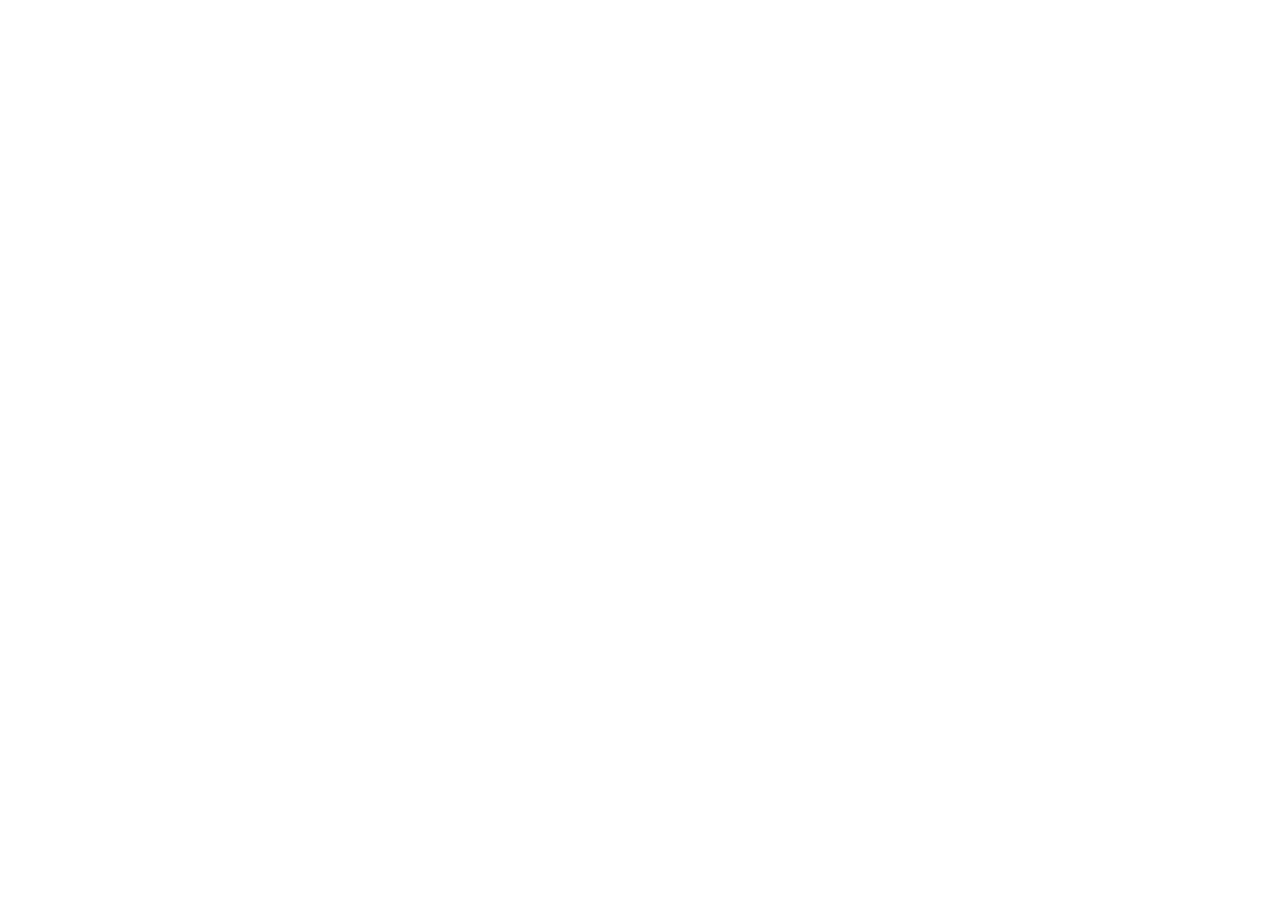
==== index.html @ be6a3443 "게임 아카이브 기본 구조와 UI 스킬 추가" ====
<!doctype html>
<html lang="ko">
<head>
  <meta charset="utf-8">
  <meta name="viewport" content="width=device-width, initial-scale=1">
  <title>Game Archive</title>
  <link rel="stylesheet" href="css/style.css">
</head>
<body>
  <!-- 게임 아카이브 화면은 다음 단계에서 구현합니다. -->
  <script src="js/main.js"></script>
</body>
</html>
---- css/style.css ----
/* 사이트 스타일은 다음 단계에서 작성합니다. */
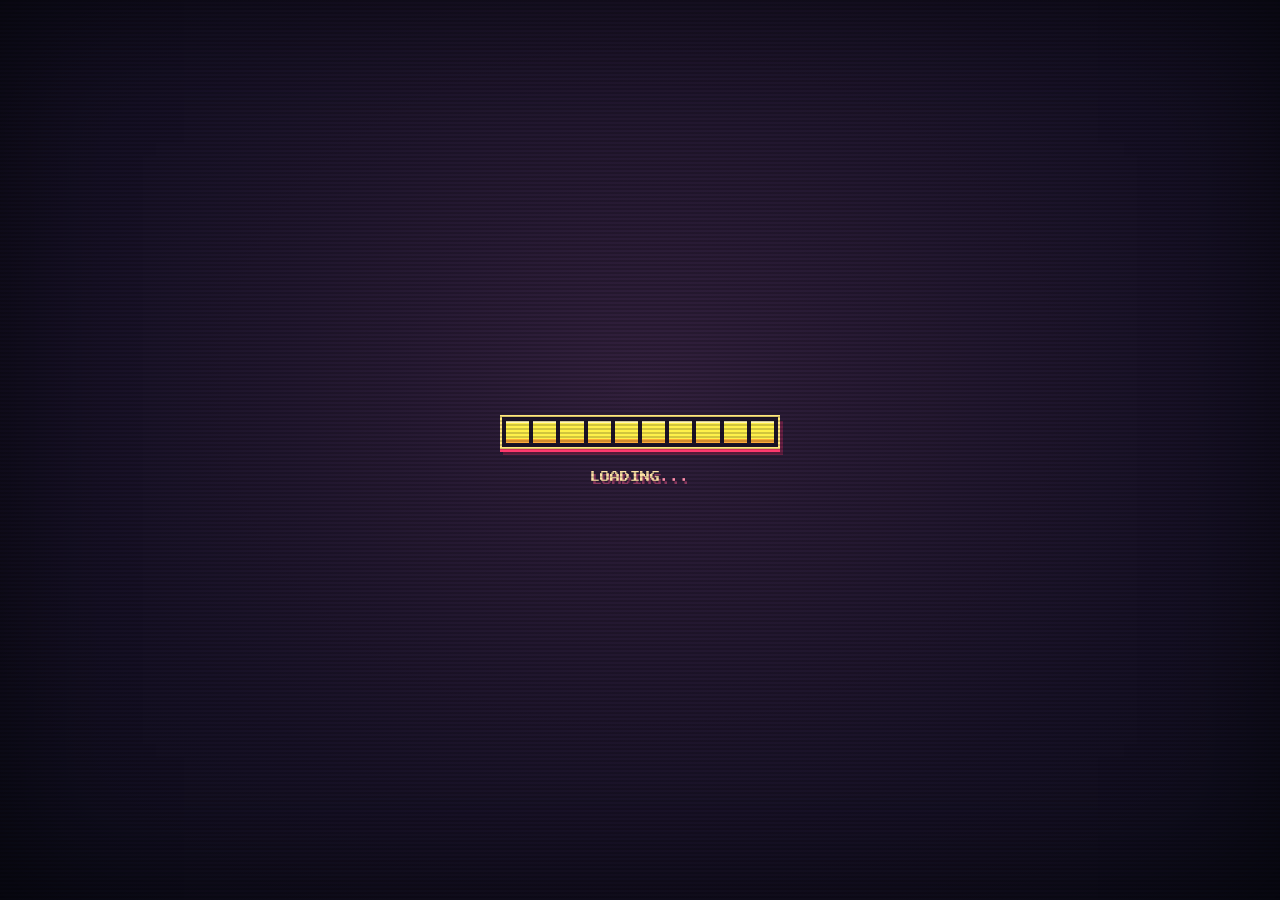
==== commit 342870a0: "feat: 게임 아카이브 구현 및 GitHub Pages 배포 설정" ====
--- a/index.html
+++ b/index.html
@@ -3,11 +3,38 @@
 <head>
   <meta charset="utf-8">
   <meta name="viewport" content="width=device-width, initial-scale=1">
-  <title>Game Archive</title>
-  <link rel="stylesheet" href="css/style.css">
+  <meta name="theme-color" content="#4c4a87">
+  <meta name="description" content="내가 만든 게임을 플레이할 준비가 되었나요?">
+  <title>START — PLAYROOM</title>
+  <link rel="preconnect" href="https://fonts.googleapis.com">
+  <link rel="preconnect" href="https://fonts.gstatic.com" crossorigin>
+  <link href="https://fonts.googleapis.com/css2?family=DM+Mono:wght@400;500&family=Manrope:wght@400;600;700;800&family=Noto+Sans+KR:wght@400;500;600;700;800&family=Press+Start+2P&display=swap" rel="stylesheet">
+  <link rel="stylesheet" href="css/style.css?v=secret-breakout-1">
+  <script src="js/audio.js?v=secret-breakout-1" defer></script>
+  <script src="js/main.js?v=secret-breakout-1" defer></script>
 </head>
-<body>
-  <!-- 게임 아카이브 화면은 다음 단계에서 구현합니다. -->
-  <script src="js/main.js"></script>
+<body class="is-loading start-page">
+<div class="page-loader" id="page-loader" role="status" aria-label="페이지를 불러오는 중">
+    <div class="loading-console">
+      <div class="loading-bar" aria-hidden="true"><div class="loading-fill" id="loading-fill"><i></i><i></i><i></i><i></i><i></i><i></i><i></i><i></i><i></i><i></i></div></div>
+      <p>LOADING<span>...</span></p>
+    </div>
+  </div>
+  <main class="title-stage" aria-labelledby="start-title">
+    <a class="lobby-history" href="history.html">HISTORY</a>
+    <div class="date-score" id="date-score">
+      <p>TODAY’S HI-SCORE</p>
+      <time id="today-score">00000000</time>
+      <span class="score-record" aria-hidden="true">NEW RECORD!</span>
+    </div>
+    <div class="title-content">
+      <h1 id="start-title"><span class="title-eyebrow">- MY GAME -</span><span class="title-main glitch-title">START<span class="glitch-copy" aria-hidden="true" data-text="START"></span></span><span class="title-arcade glitch-title">ARCADE<span class="glitch-copy" aria-hidden="true" data-text="ARCADE"></span></span></h1>
+      <nav class="choice-list" aria-label="시작 메뉴">
+        <a class="choice-link is-selected" href="today.html" aria-label="YES — 오늘의 게임 뽑기">YES</a>
+        <a class="choice-link" href="games.html" aria-label="NO — 게임 진열장">NO</a>
+      </nav>
+    </div>
+    <p class="start-caption">← → SELECT <span>·</span> ENTER START</p>
+  </main>
 </body>
 </html>
--- a/css/style.css
+++ b/css/style.css
@@ -1 +1,329 @@
-/* 사이트 스타일은 다음 단계에서 작성합니다. */
+:root {
+  color-scheme: dark;
+  --case: #4c4a87;
+  --case-light: #6662a5;
+  --case-shadow: #302f58;
+  --screen: #321d39;
+  --screen-light: #48264b;
+  --screen-line: rgb(238 201 212 / 16%);
+  --orange: #ff981f;
+  --cream: #ffe3a6;
+  --mint: #5ef2ce;
+  --text: #f8e8cb;
+  --muted: #c3aebf;
+  --font-pixel: "Press Start 2P", "Courier New", monospace;
+  --font-ui: "Manrope", "Noto Sans KR", sans-serif;
+}
+
+* { box-sizing: border-box; }
+html { min-height: 100%; background: var(--case); }
+body { min-height: 100vh; margin: 0; color: var(--text); font-family: var(--font-ui); }
+a { color: inherit; text-decoration: none; }
+button { font: inherit; }
+a:focus-visible, button:focus-visible { outline: 3px solid var(--cream); outline-offset: 5px; }
+
+.page-loader { position: fixed; z-index: 100; inset: 0; display: grid; place-items: center; background: radial-gradient(ellipse at 50% 43%, #32203d, #171126 62%, #0b0b18); }
+.page-loader::after { position: absolute; inset: 0; background: repeating-linear-gradient(0deg, transparent 0 2px, rgb(0 0 0 / 18%) 2px 4px); box-shadow: inset 0 0 130px rgb(0 0 0 / 48%); content: ""; pointer-events: none; }
+.page-loader[hidden] { display: none; }
+.is-loading > :not(.page-loader) { visibility: hidden; }
+.is-loading > :not(.page-loader) * { animation-play-state: paused !important; }
+.loading-console { width: min(280px, 72vw); text-align: center; }
+.loading-bar { height: 34px; padding: 4px; border: 2px solid #ffe77c; background: #1c1429; box-shadow: 0 3px #ff396e, 3px 6px #682044; }
+.loading-fill { display: grid; grid-template-columns: repeat(10, 1fr); gap: 4px; height: 100%; clip-path: inset(0 100% 0 0); }
+.loading-fill i { background: #fff04a; box-shadow: inset 0 -4px #ffac38, inset 0 2px #fff5b5; }
+.loading-console p { margin: 20px 0 0; color: var(--cream); font: 10px/1.6 var(--font-pixel); text-shadow: 2px 3px #8b3860; }
+.loading-console p span { color: #ff8daa; animation: menu-blink .75s steps(1, end) infinite; }
+
+/* Lobby: one viewport, with a keyboard-selectable game menu. */
+.start-page { height: 100svh; min-height: 0; overflow: hidden; background: radial-gradient(ellipse at 50% 43%, #32203d, #171126 62%, #0b0b18); }
+.title-stage { position: relative; isolation: isolate; display: grid; width: 100%; height: 100%; place-items: center; padding: 24px; }
+.title-stage::before { position: absolute; z-index: 2; inset: 0; background: repeating-linear-gradient(0deg, transparent 0 2px, rgb(0 0 0 / 18%) 2px 4px); box-shadow: inset 0 0 130px rgb(0 0 0 / 48%); content: ""; pointer-events: none; }
+.title-stage::after { position: absolute; z-index: 3; inset: 0; background: repeating-linear-gradient(90deg, rgb(255 96 96 / 3%) 0 1px, rgb(96 255 160 / 2%) 1px 2px, rgb(128 128 255 / 3%) 2px 3px); content: ""; pointer-events: none; }
+.date-score { position: absolute; top: clamp(22px, 6svh, 55px); left: 50%; transform: translateX(-50%); text-align: center; white-space: nowrap; font-family: var(--font-pixel); }
+.date-score p { margin: 0 0 10px; color: #ff7993; font-size: clamp(7px, 1.3vw, 10px); line-height: 1.5; text-shadow: 2px 2px #70294a; }
+.date-score time { display: block; color: var(--cream); font-size: clamp(15px, 2.5vw, 22px); line-height: 1.5; letter-spacing: .12em; font-variant-numeric: tabular-nums; text-shadow: 2px 2px #81405d, 0 0 12px rgb(255 227 166 / 20%); }
+.score-record { display: block; margin-top: 9px; color: var(--mint); font-size: 6px; opacity: 0; }
+.date-score.is-record time { animation: score-lock .6s steps(1, end) 2; }
+.date-score.is-record .score-record { animation: score-record 2.4s steps(1, end) both; }
+@keyframes score-lock { 0%, 65%, 100% { color: var(--cream); } 30% { color: var(--orange); } }
+@keyframes score-record { 0%, 24%, 48%, 72% { opacity: 1; } 12%, 36%, 60%, 100% { opacity: 0; } }
+.title-content { position: relative; text-align: center; transform: translateY(-15px); }
+.title-content h1 { display: grid; justify-items: center; gap: clamp(14px, 3svh, 25px); margin: 0 0 clamp(35px, 7svh, 65px); color: #fff04a; font-family: var(--font-pixel); font-weight: 400; text-shadow: 0 4px #ff396e, 4px 8px #9b2457, 0 0 24px rgb(255 211 65 / 13%); }
+.title-eyebrow { color: var(--cream); font-size: clamp(12px, 2.4vw, 22px); line-height: 1.5; letter-spacing: .03em; text-shadow: 2px 3px #8b3860; }
+.title-main { font-size: clamp(48px, 11vw, 112px); line-height: 1.2; letter-spacing: .02em; }
+.title-arcade { color: #ff8daa; font-size: clamp(14px, 3vw, 28px); line-height: 1.5; letter-spacing: .35em; padding-left: .35em; text-shadow: 2px 3px #7e2e59; }
+.glitch-title { position: relative; display: inline-block; animation: title-jolt 5.2s steps(1, end) infinite; }
+.glitch-copy { position: absolute; inset: 0; padding: inherit; font: inherit; letter-spacing: inherit; pointer-events: none; }
+.glitch-copy::before, .glitch-copy::after { position: absolute; inset: 0; padding: inherit; content: attr(data-text); opacity: 0; }
+.glitch-copy::before { color: #80fff0; text-shadow: -3px 0 #52b8ff; animation: glitch-slice 5.2s steps(1, end) infinite; }
+.glitch-copy::after { color: #ff4b9d; text-shadow: 3px 0 #fff04a; animation: glitch-slice 5.2s steps(1, end) infinite reverse; }
+.title-arcade.glitch-title, .title-arcade .glitch-copy::before, .title-arcade .glitch-copy::after { animation-delay: 1.7s; }
+@keyframes title-jolt {
+  0%, 77%, 85%, 100% { transform: translate(0); }
+  78% { transform: translate(-2px, 0); }
+  79% { transform: translate(2px, 1px); }
+  80%, 82% { transform: translate(0); }
+  81% { transform: translate(-1px, -1px); }
+  83% { transform: translate(2px, 0); }
+}
+@keyframes glitch-slice {
+  0%, 77%, 85%, 100% { opacity: 0; clip-path: inset(50% 0 50%); transform: translate(0); }
+  78% { opacity: 1; clip-path: inset(15% 0 68%); transform: translate(-7px, 1px); }
+  79% { clip-path: inset(62% 0 18%); transform: translate(6px, -1px); }
+  80% { opacity: 0; }
+  81% { opacity: 1; clip-path: inset(38% 0 51%); transform: translate(-4px, 0); }
+  82% { clip-path: inset(80% 0 9%); transform: translate(8px, 1px); }
+  83% { opacity: 0; }
+  84% { opacity: 1; clip-path: inset(23% 0 60%); transform: translate(-5px, 0); }
+}
+.choice-list { display: flex; align-items: center; justify-content: center; gap: clamp(44px, 10vw, 100px); }
+.choice-link { position: relative; display: inline-block; padding: 12px 4px; color: #bba3bc; font: clamp(18px, 3.2vw, 28px)/1.4 var(--font-pixel); text-shadow: 2px 3px #231326; }
+.choice-link::before { position: absolute; top: 50%; left: -24px; color: var(--orange); font: 16px/1 var(--font-pixel); content: "▶"; transform: translateY(-50%); visibility: hidden; }
+.choice-link.is-selected { color: var(--cream); text-shadow: 2px 3px #231326, 0 0 12px rgb(255 227 166 / 22%); }
+.choice-link.is-selected::before { visibility: visible; text-shadow: 0 0 8px rgb(255 152 31 / 40%); animation: menu-blink .9s steps(1, end) infinite; }
+.choice-link:focus-visible { outline: none; }
+.title-stage.is-confirming .choice-link:not(.is-confirmed) { opacity: .25; }
+.title-stage.is-confirming .choice-link { cursor: wait; }
+.title-stage.is-confirming .choice-link.is-confirmed { color: var(--orange); text-shadow: 0 0 18px rgb(255 152 31 / 55%); }
+.title-stage.is-confirming .choice-link.is-confirmed::before { animation: none; opacity: 1; }
+.title-stage.is-confirming .glitch-title, .title-stage.is-confirming .glitch-copy::before, .title-stage.is-confirming .glitch-copy::after { animation: none; }
+.start-page.is-leaving { background: #080711; }
+.start-page.is-leaving .title-stage { background: radial-gradient(ellipse at 50% 43%, #32203d, #171126 62%, #0b0b18); }
+@keyframes menu-blink { 0%, 55% { opacity: 1; } 56%, 100% { opacity: 0; } }
+.start-caption { position: absolute; right: 16px; bottom: max(24px, env(safe-area-inset-bottom)); left: 16px; margin: 0; color: #947b9d; font: clamp(6px, 1.3vw, 9px)/1.8 var(--font-pixel); text-align: center; }
+.start-caption span { margin: 0 10px; }
+
+/* Subpages share the lobby's fullscreen arcade stage. */
+.inner-page { height: 100svh; min-height: 0; overflow: hidden; background: radial-gradient(ellipse at 50% 43%, #32203d, #171126 62%, #0b0b18); }
+.inner-page::before { position: fixed; z-index: 10; inset: 0; background: repeating-linear-gradient(0deg, transparent 0 2px, rgb(0 0 0 / 16%) 2px 4px); box-shadow: inset 0 0 130px rgb(0 0 0 / 40%); content: ""; pointer-events: none; }
+.page-case { display: grid; grid-template-rows: auto minmax(0, 1fr) auto; gap: 16px; width: min(1080px, 100%); height: 100%; margin: 0 auto; padding: clamp(20px, 4vw, 42px); }
+.pixel-header { display: flex; align-items: center; justify-content: space-between; gap: 20px; min-height: 24px; }
+.pixel-brand, .pixel-nav a { color: #ae91b6; font: 8px/1.8 var(--font-pixel); }
+.pixel-brand:hover, .pixel-nav a:hover { color: var(--cream); }
+.pixel-nav { display: flex; gap: 28px; }
+.pixel-nav .is-current { color: #ffe3a6; text-shadow: 2px 2px #8b3860; }
+.pixel-nav .is-current::before { display: inline-block; margin-right: 7px; color: #ff7993; content: "▶"; font-size: 6px; }
+.inner-screen { display: flex; min-width: 0; min-height: 0; flex-direction: column; align-items: center; justify-content: center; text-align: center; }
+.sub-heading { margin-bottom: clamp(18px, 4svh, 34px); }
+.pixel-kicker { margin: 0 0 18px; color: #bf9bbf; font: 7px/1.6 var(--font-pixel); letter-spacing: .04em; }
+.page-title { margin: 0; color: #fff04a; font: clamp(22px, 4.1vw, 42px)/1.4 var(--font-pixel); letter-spacing: -.04em; text-shadow: 0 3px #ff396e, 3px 6px #682044, 0 0 24px rgb(255 211 65 / 12%); }
+.page-intro { margin: 16px 0 0; color: #b5a0ba; font-size: 12px; line-height: 1.7; }
+.pixel-footer { display: flex; justify-content: space-between; gap: 18px; color: #886e94; font: 7px/1.8 var(--font-pixel); }
+.picker-panel { width: min(560px, 100%); }
+.picker-display { padding: 0 10px; }
+.reel-window { --row-height: 42px; --row-gap: 6px; --row-inset: 4px; position: relative; height: 152px; overflow: hidden; border-top: 2px solid #735070; border-bottom: 2px solid #735070; background: rgb(16 10 26 / 22%); }
+.reel-window.is-revealed { height: 280px; border: 1px solid #68415c; background: #201629; }
+.reel-roll { position: relative; height: 100%; transition: opacity .22s, transform .35s; }
+.reel-window.is-revealed .reel-roll { opacity: 0; transform: scale(1.08); }
+.reel-roll[hidden] { display: none; }
+.reel-window::before, .reel-window::after { position: absolute; z-index: 2; right: 0; left: 0; height: 22px; content: ""; pointer-events: none; }
+.reel-window::before { top: 0; background: linear-gradient(#23172f, transparent); }
+.reel-window::after { bottom: 0; background: linear-gradient(transparent, #23172f); }
+.reel-window.is-revealed::before, .reel-window.is-revealed::after { opacity: 0; }
+.reel-track { display: grid; grid-auto-rows: var(--row-height); gap: var(--row-gap); padding: var(--row-inset) 6px; will-change: transform; }
+.reel-target { position: absolute; z-index: 3; top: calc(var(--row-height) + var(--row-gap) + var(--row-inset)); right: 6px; left: 6px; display: flex; height: var(--row-height); align-items: center; justify-content: space-between; padding: 0 9px; border: 2px solid #ffe77c; box-shadow: 0 2px #e8417f; pointer-events: none; }
+.reel-target span { color: #ffe77c; font: 9px var(--font-pixel); text-shadow: 1px 2px #8b3860; }
+.reel { display: flex; align-items: center; overflow: hidden; padding: 0 30px; border: 2px solid transparent; color: var(--cream); text-align: center; }
+.reel-name { flex: 1 1 auto; overflow: hidden; color: #ddc7dd; font-size: 13px; font-weight: 700; text-overflow: ellipsis; white-space: nowrap; }
+.reel-loading { padding: 45px 0; color: var(--cream); font-size: 12px; }
+.reel.is-winner { background: rgb(255 227 166 / 6%); }
+.reel.is-winner .reel-name { color: #fff1a6; }
+.screen-message { min-height: 20px; margin: 15px 0 0; color: #d7b8d1; font-size: 11px; line-height: 1.6; }
+.picker-controls { margin: 6px 0 0; }
+.arcade-action { display: inline-flex; align-items: center; justify-content: center; gap: 13px; min-height: 43px; padding: 12px; border: 0; background: none; color: var(--cream); font: 16px/1.5 var(--font-pixel); text-shadow: 2px 3px #813b61; cursor: pointer; }
+.arcade-action:hover { color: #fff04a; }
+.arcade-action:disabled { color: #6e5b7f; text-shadow: none; cursor: wait; }
+.arcade-action span { color: #ffb04f; font-size: 12px; animation: menu-blink .9s steps(1, end) infinite; }
+.arcade-action:disabled span { animation: none; }
+.pick-result[hidden], .pick-confirm[hidden], .spin-button[hidden] { display: none; }
+.pick-result { position: absolute; inset: 0; display: flex; align-items: center; text-align: left; }
+.pick-result #result-content { width: 100%; min-width: 0; }
+.pick-result::after { position: absolute; z-index: 2; inset: 0; background: linear-gradient(#ffe77c 0 0) left top / 22px 2px no-repeat, linear-gradient(#ffe77c 0 0) left top / 2px 22px no-repeat, linear-gradient(#ffe77c 0 0) right top / 22px 2px no-repeat, linear-gradient(#ffe77c 0 0) right top / 2px 22px no-repeat, linear-gradient(#ff6e9c 0 0) left bottom / 22px 2px no-repeat, linear-gradient(#ff6e9c 0 0) left bottom / 2px 22px no-repeat, linear-gradient(#ff6e9c 0 0) right bottom / 22px 2px no-repeat, linear-gradient(#ff6e9c 0 0) right bottom / 2px 22px no-repeat; content: ""; pointer-events: none; }
+.result-art { position: absolute; inset: 0 35% 0 0; overflow: hidden; animation: result-art-in .45s ease-out both; }
+.result-art img { display: block; width: 100%; height: 100%; object-fit: cover; image-rendering: pixelated; animation: cartridge-static 6.8s steps(1, end) 1s infinite; }
+.result-art::after { position: absolute; inset: 0; background: linear-gradient(90deg, rgb(32 22 41 / 5%) 0%, rgb(32 22 41 / 15%) 40%, rgb(32 22 41 / 78%) 77%, #201629 100%), linear-gradient(0deg, rgb(32 22 41 / 40%), transparent 35%); content: ""; }
+.result-copy { position: relative; z-index: 1; width: 54%; margin-left: 46%; padding: 24px 22px 24px 8px; }
+.result-label { margin: 0 0 13px; color: #ff91b1; font: 7px/1.6 var(--font-pixel); text-shadow: 1px 2px #652444; animation: result-in .25s ease .15s both; }
+.result-game-title { min-width: 0; margin: 0; color: var(--cream); font-size: 23px; line-height: 1.45; word-break: keep-all; overflow-wrap: anywhere; text-wrap: balance; text-shadow: 2px 3px #4a2441; animation: result-in .3s ease .25s both; }
+.result-game-title .glitch-title { animation: result-title-snap .5s steps(1, end) .3s both, title-jolt 5.2s steps(1, end) 1s infinite; }
+.result-genre { display: inline-block; margin: 13px 0 0; padding: 5px 8px; border: 1px solid #986477; background: #25172dcc; color: #e5b5cc; font-size: 10px; line-height: 1.4; animation: result-in .25s ease .35s both; }
+.result-game-description { margin: 13px 0 0; color: #d3bdd6; font-size: 12px; line-height: 1.85; word-break: keep-all; animation: result-in .3s ease .45s both; }
+@keyframes result-art-in { from { opacity: 0; transform: translateX(-14px) scale(1.04); } to { opacity: 1; transform: none; } }
+@keyframes result-title-snap { 0%, 30% { transform: translateX(-3px); text-shadow: 3px 0 #64e8ef, -2px 0 #ff4b9d; } 15%, 45% { transform: translateX(3px); text-shadow: -3px 0 #64e8ef, 2px 0 #ff4b9d; } 60%, 100% { transform: none; } }
+.pick-confirm { display: flex; justify-content: center; gap: 58px; }
+.pick-answer { position: relative; padding: 12px 4px; border: 0; background: none; color: #bba3bc; font: 19px/1.5 var(--font-pixel); text-shadow: 2px 3px #813b61; cursor: pointer; }
+.pick-answer.is-selected { color: var(--cream); }
+.pick-answer.is-selected::before { position: absolute; top: 50%; left: -21px; transform: translateY(-50%); color: var(--orange); font-size: 11px; content: "▶"; animation: menu-blink .9s steps(1, end) infinite; }
+.pick-answer:focus-visible { outline: none; }
+@keyframes result-in { from { opacity: 0; transform: translateY(5px); } to { opacity: 1; transform: translateY(0); } }
+
+/* Classic arcade game list with a dedicated preview pane. */
+.shelf-screen .sub-heading { margin-bottom: 25px; }
+.arcade-browser { display: grid; grid-template-columns: minmax(0, .95fr) minmax(0, 1.2fr); gap: 28px; width: min(900px, 100%); text-align: left; align-items: start; }
+.game-menu { min-width: 0; padding-top: 2px; }
+.menu-topline { display: flex; justify-content: space-between; margin-bottom: 12px; padding: 0 11px 12px; border-bottom: 1px solid #67435f; color: #b38aaf; font: 7px/1.6 var(--font-pixel); }
+.menu-topline span:last-child { color: var(--cream); }
+.game-grid { display: grid; gap: 7px; }
+.game-choice { position: relative; display: grid; grid-template-columns: 26px minmax(0, 1fr); align-items: center; gap: 12px; min-width: 0; min-height: 72px; padding: 12px 14px; border: 1px solid transparent; background: rgb(23 15 35 / 45%); color: #b6a0bd; font: inherit; text-align: left; cursor: pointer; transition: background .12s, border-color .12s; }
+.game-choice:hover { background: rgb(125 72 111 / 15%); border-color: #7c4d72; }
+.game-choice.is-selected { border-color: #ffe77c; background: linear-gradient(90deg, #58403d, #3b253b 62%, #291c32); box-shadow: 0 2px #ff396e, inset 3px 0 #ffe77c; color: var(--cream); }
+.game-choice.is-selected::before { position: absolute; left: -10px; top: 50%; transform: translateY(-50%); color: #ffb04f; content: "▶"; font: 7px var(--font-pixel); animation: menu-blink .9s steps(1, end) infinite; }
+.game-choice:focus-visible { outline: none; border-color: #ffe77c; }
+.card-number { color: #93749c; font: 8px var(--font-pixel); }
+.game-choice.is-selected .card-number { color: #fff04a; text-shadow: 1px 2px #86384e; }
+.menu-game-copy { min-width: 0; }
+.card-title { display: block; margin: 0; color: inherit; font-size: 13px; line-height: 1.55; font-weight: 700; word-break: keep-all; overflow-wrap: anywhere; }
+.menu-genre { display: block; margin-top: 5px; color: #927a9d; font-size: 9px; }
+.game-choice.is-selected .menu-genre { color: #d6b2c6; }
+.menu-page { margin: 20px 0 0; padding-top: 12px; border-top: 1px solid #4a304e; color: #785d85; font: 6px/1.8 var(--font-pixel); text-align: center; }
+.game-detail { min-width: 0; }
+.detail-preview { position: relative; overflow: hidden; border: 1px solid #815471; background: #100b1b; box-shadow: 0 3px #5c294c; animation: result-in .25s ease both; }
+.detail-preview img { display: block; width: 100%; aspect-ratio: 1.65 / 1; object-fit: cover; image-rendering: pixelated; animation: cartridge-static 6.8s steps(1, end) 1s infinite; }
+.preview-caption { position: absolute; top: 0; right: 0; left: 0; display: flex; justify-content: space-between; padding: 10px; background: linear-gradient(#100b1bdd, #100b1b00); color: #ffe7b5; font: 6px/1.6 var(--font-pixel); text-shadow: 1px 1px #321b35; }
+.detail-info { padding-top: 17px; animation: result-in .25s ease .1s both; }
+.detail-genre { display: inline-block; margin: 0 0 9px; padding: 4px 7px; border: 1px solid #6d435f; color: #cc9bb9; font-size: 9px; }
+.detail-title { margin: 0; color: var(--cream); font-size: 20px; line-height: 1.5; word-break: keep-all; overflow-wrap: anywhere; }
+.detail-description { margin: 10px 0 5px; color: #ad94b3; font-size: 12px; line-height: 1.75; word-break: keep-all; }
+.detail-link { justify-content: flex-start; padding-left: 0; min-height: 39px; font-size: 11px; }
+
+.game-dialog { width: min(760px, calc(100% - 32px)); max-width: none; height: min(780px, calc(100svh - 32px)); max-height: none; padding: 0; border: 1px solid #ffe77c; background: radial-gradient(ellipse at top, #32203d, #171126 70%); color: var(--cream); box-shadow: 0 3px #ff396e, 0 0 60px #0008; }
+.game-dialog::backdrop { background: #090814e8; backdrop-filter: blur(5px); }
+.game-dialog[open] { animation: result-in .25s ease both; }
+.game-dialog-shell { height: 100%; display: grid; grid-template-rows: auto minmax(0, 1fr) auto; }
+.dialog-header { display: flex; justify-content: space-between; align-items: center; gap: 12px; padding: 20px; border-bottom: 1px solid #67435f; }
+.dialog-header button { border: 0; padding: 8px 0; background: none; cursor: pointer; }
+.dialog-header > span, .dialog-footer > span { color: #b38aaf; font: 6px/1.8 var(--font-pixel); }
+.dialog-content { overflow-y: auto; padding: 22px; text-align: left; scrollbar-color: #815471 #171126; }
+.dialog-content .detail-preview { margin-bottom: 22px; }
+.dialog-content .detail-preview img { max-height: 240px; }
+.release-date { display: flex; flex-wrap: wrap; gap: 10px; margin: 16px 0; font: 7px/1.8 var(--font-pixel); }
+.release-date span { color: #b38aaf; }
+.release-date time { color: var(--cream); text-shadow: 1px 2px #813b61; }
+.dialog-overview, .dialog-features { color: #c2adc7; font-size: 13px; line-height: 1.9; word-break: keep-all; }
+.dialog-section-title { margin: 24px 0 12px; color: #ffe77c; font: 9px/1.8 var(--font-pixel); }
+.dialog-features { margin: 0; padding-left: 20px; }
+.dialog-features li + li { margin-top: 7px; }
+.dialog-features li::marker { color: #ffb04f; }
+.dialog-footer { display: grid; justify-items: center; gap: 8px; padding: 12px 20px 16px; border-top: 1px solid #67435f; background: #171126; }
+.dialog-footer .arcade-action { font-size: 12px; }
+
+@keyframes cartridge-static {
+  0%, 76%, 83%, 100% { transform: none; filter: none; }
+  77% { transform: translateX(-2px); filter: contrast(1.3) hue-rotate(15deg); }
+  78%, 81% { transform: translateX(2px); filter: contrast(1.1) hue-rotate(-15deg); }
+  79%, 82% { transform: none; filter: none; }
+  80% { transform: translateX(-1px); filter: contrast(1.4); }
+}
+@media (max-width: 640px) {
+  .page-case { gap: 12px; padding: 22px 18px; }
+  .pixel-brand, .pixel-nav a { font-size: 7px; }
+  .pixel-nav { gap: 16px; }
+  .pixel-nav .is-current::before { margin-right: 5px; font-size: 5px; }
+  .pixel-kicker { margin-bottom: 16px; font-size: 6px; }
+  .page-title { font-size: clamp(21px, 5.4vw, 32px); }
+  .page-intro { margin-top: 14px; font-size: 11px; }
+  .picker-display { padding: 0; }
+  .reel { padding: 0 26px; }
+  .reel-name { font-size: 11px; }
+  .result-copy { padding: 20px 16px 20px 6px; }
+  .result-game-title { font-size: 19px; }
+  .result-game-description { font-size: 11px; line-height: 1.75; }
+  .arcade-browser { gap: 20px; }
+  .game-choice { grid-template-columns: 19px minmax(0, 1fr); gap: 7px; padding: 10px; }
+  .card-number { font-size: 6px; }
+  .card-title { font-size: 11px; }
+  .menu-genre { font-size: 8px; }
+  .detail-info { padding-top: 13px; }
+  .detail-title { font-size: 18px; }
+  .detail-description { font-size: 11px; }
+  .pixel-footer { gap: 8px; font-size: 5px; }
+}
+@media (max-width: 480px) {
+  .shelf-screen .sub-heading { margin-bottom: 18px; }
+  .arcade-browser { grid-template-columns: 1fr; gap: 16px; }
+  .menu-topline { margin-bottom: 7px; padding: 0 8px 7px; font-size: 6px; }
+  .game-grid { gap: 4px; }
+  .game-choice { min-height: 40px; padding: 7px 10px; grid-template-columns: 22px 1fr; }
+  .menu-genre, .menu-page { display: none; }
+  .card-title { font-size: 11px; }
+  .detail-preview img { aspect-ratio: 2.2 / 1; }
+  .detail-info { padding-top: 10px; }
+  .detail-genre { margin-bottom: 6px; padding: 3px 6px; font-size: 8px; }
+  .detail-title { font-size: 17px; }
+  .detail-description { margin: 6px 0 3px; font-size: 10px; }
+  .detail-link { min-height: 32px; padding: 8px 0; font-size: 10px; }
+}
+@media (max-height: 600px) {
+  .inner-page { height: auto; min-height: 100svh; overflow: auto; }
+  .page-case { min-height: 100svh; height: auto; grid-template-rows: auto 1fr auto; }
+  .inner-screen { padding: 18px 0; }
+}
+
+@media (max-height: 520px) {
+  .date-score { top: 14px; }
+  .date-score p { margin-bottom: 5px; font-size: 6px; }
+  .date-score time { font-size: 12px; }
+  .score-record { margin-top: 5px; font-size: 5px; }
+  .title-content { transform: translateY(20px); }
+  .title-content h1 { gap: 6px; margin-bottom: 18px; }
+  .title-eyebrow { font-size: 8px; }
+  .title-main { font-size: clamp(30px, 12svh, 60px); }
+  .title-arcade { font-size: 10px; }
+  .choice-link { padding: 6px 4px; font-size: 14px; }
+  .start-caption { bottom: 10px; font-size: 6px; }
+}
+
+@media (prefers-reduced-motion: reduce) {
+  *, *::before, *::after { scroll-behavior: auto !important; animation-duration: .01ms !important; animation-iteration-count: 1 !important; transition-duration: .01ms !important; }
+}
+
+/* Shared audio control and ending credits. */
+.sound-toggle { position: fixed; z-index: 30; right: 16px; bottom: 8px; padding: 6px 8px; border: 0; background: #171126e8; color: #bfa1be; font: 7px/1.6 var(--font-pixel); cursor: pointer; }
+.sound-toggle:hover { color: var(--cream); }
+.lobby-history { position: absolute; z-index: 4; top: 24px; left: 22px; color: #ae91b6; font: 7px/1.8 var(--font-pixel); }
+.lobby-history:hover { color: var(--cream); }
+.history-screen { overflow: hidden; }
+.history-screen .sub-heading { flex: none; margin: 10px 0 18px; }
+.credits-viewport { position: relative; width: min(660px, 100%); flex: 1; min-height: 0; overflow: hidden; mask-image: linear-gradient(transparent, black 8%, black 92%, transparent); }
+.credits-roll { padding: 20px 12px 80px; }
+.credit-section { margin: 0 0 80px; }
+.credit-section h2 { margin: 0 0 22px; color: #ff8daa; font: 10px/1.8 var(--font-pixel); text-shadow: 2px 2px #682044; }
+.credit-section p { color: #c3aebf; font-size: 14px; line-height: 2; word-break: keep-all; }
+.credit-section .credit-name { color: var(--cream); font: clamp(18px, 4vw, 28px)/1.8 var(--font-pixel); }
+.credit-section a { color: var(--cream); text-decoration: underline; text-underline-offset: 5px; }
+.credit-section .credit-small { font-size: 11px; }
+.credit-end { padding: 50px 0; }
+.credit-end .page-title { font-size: clamp(20px, 4vw, 32px); }
+.credits-controls { display: flex; justify-content: center; flex: none; gap: 26px; }
+.credits-controls button { font-size: 8px; }
+.credits-controls button[hidden] { display: none; }
+.credits-static { overflow-y: auto; mask-image: none; }
+@media (max-width: 480px) {
+  .pixel-header { gap: 10px; }
+  .pixel-nav { gap: 10px; }
+  .pixel-nav a { font-size: 6px; }
+  .credit-section p { font-size: 12px; }
+  .lobby-history { top: 15px; left: 15px; font-size: 6px; }
+}
+
+/* Hidden one-stage arcade game. */
+.secret-title { padding: 0; border: 0; background: none; color: inherit; font: inherit; letter-spacing: inherit; text-shadow: inherit; cursor: default; touch-action: manipulation; }
+.breakout-dialog { width: min(600px, calc(100% - 24px)); height: min(680px, calc(100svh - 24px)); }
+.breakout-shell { display: flex; flex-direction: column; height: 100%; min-height: 0; }
+.breakout-shell .dialog-header { padding: 16px; gap: 12px; }
+.breakout-shell h2 { margin: 0; color: var(--cream); font: clamp(8px, 2vw, 12px)/1.8 var(--font-pixel); }
+.breakout-score { display: flex; justify-content: space-between; gap: 10px; padding: 16px; color: #ad94b3; font: 8px/1.8 var(--font-pixel); }
+.breakout-score b { color: #ffe77c; font-weight: 400; }
+.breakout-score span:last-child b { color: #ff7993; }
+.breakout-stage { display: grid; place-items: center; flex: 1; min-height: 0; margin: 0 16px; overflow: hidden; background: #100b1b; border: 1px solid #67435f; }
+#breakout-canvas { display: block; max-width: 100%; max-height: 100%; width: auto; height: auto; aspect-ratio: 4 / 3; image-rendering: pixelated; touch-action: none; }
+.breakout-status { min-height: 22px; margin: 14px 16px 4px; color: var(--cream); font-size: 12px; text-align: center; }
+.breakout-controls { padding: 0 12px 12px; text-align: center; }
+.breakout-controls .arcade-action { font-size: 11px; }
+.breakout-controls p { margin: 6px 0 0; color: #ad94b3; font: 6px/2 var(--font-pixel); }
+@media (max-height: 480px) {
+  .breakout-shell .dialog-header, .breakout-score { padding: 8px 12px; }
+  .breakout-status { margin: 5px 12px 0; font-size: 10px; }
+  .breakout-controls { padding-bottom: 6px; }
+  .breakout-controls p { display: none; }
+}
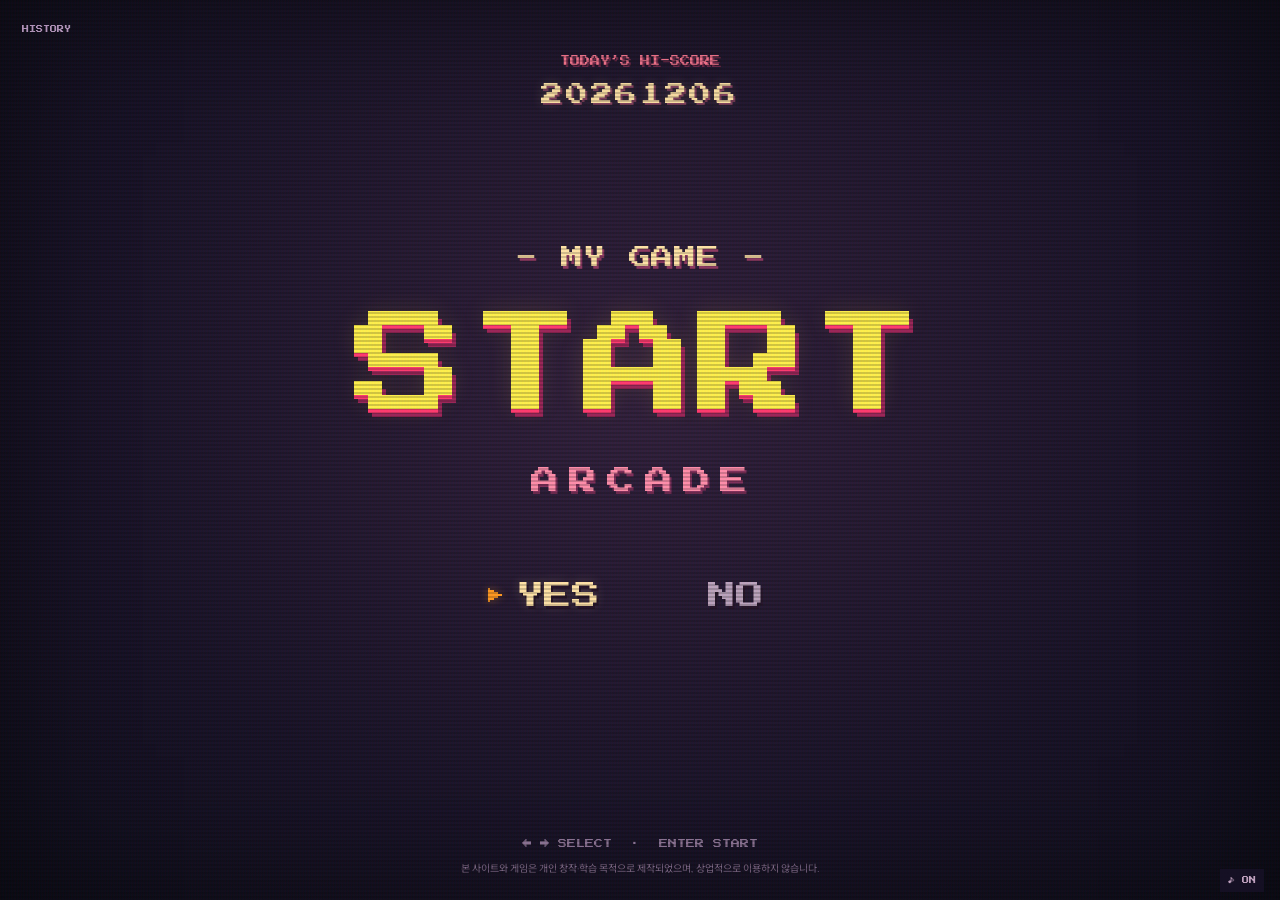
==== commit 3968ea6c: "feat: 로딩 안내 및 비상업적 이용 문구 추가" ====
--- a/index.html
+++ b/index.html
@@ -3,15 +3,38 @@
 <head>
   <meta charset="utf-8">
   <meta name="viewport" content="width=device-width, initial-scale=1">
-  <meta name="theme-color" content="#4c4a87">
-  <meta name="description" content="내가 만든 게임을 플레이할 준비가 되었나요?">
-  <title>START — PLAYROOM</title>
+  <meta name="theme-color" content="#171126">
+  <meta name="description" content="bottlesun이 만든 게임들을 만나는 레트로 아케이드. 오늘의 게임을 뽑고, 게임 진열장에서 마음에 드는 게임을 골라보세요.">
+  <title>게임 아카이브 | bottlesun</title>
+  <meta name="application-name" content="게임 아카이브">
+  <meta name="author" content="bottlesun">
+  <link rel="canonical" href="https://bottlesun.github.io/game-archive/">
+  <link rel="icon" type="image/svg+xml" href="assets/site/favicon.svg">
+  <link rel="icon" type="image/png" sizes="32x32" href="assets/site/favicon-32.png">
+  <link rel="shortcut icon" href="assets/site/favicon.ico">
+  <link rel="apple-touch-icon" sizes="180x180" href="assets/site/apple-touch-icon.png">
+  <meta property="og:type" content="website">
+  <meta property="og:locale" content="ko_KR">
+  <meta property="og:site_name" content="게임 아카이브">
+  <meta property="og:title" content="게임 아카이브 | bottlesun">
+  <meta property="og:description" content="bottlesun이 만든 게임들을 만나는 레트로 아케이드. 오늘의 게임을 뽑고, 게임 진열장에서 마음에 드는 게임을 골라보세요.">
+  <meta property="og:url" content="https://bottlesun.github.io/game-archive/">
+  <meta property="og:image" content="https://bottlesun.github.io/game-archive/assets/site/og-cover.png">
+  <meta property="og:image:type" content="image/png">
+  <meta property="og:image:width" content="1200">
+  <meta property="og:image:height" content="630">
+  <meta property="og:image:alt" content="노랑·분홍 픽셀 글씨 START ARCADE와 게임 아카이브 로고">
+  <meta name="twitter:card" content="summary_large_image">
+  <meta name="twitter:title" content="게임 아카이브 | bottlesun">
+  <meta name="twitter:description" content="bottlesun이 만든 게임들을 만나는 레트로 아케이드. 오늘의 게임을 뽑고, 게임 진열장에서 마음에 드는 게임을 골라보세요.">
+  <meta name="twitter:image" content="https://bottlesun.github.io/game-archive/assets/site/og-cover.png">
+  <meta name="twitter:image:alt" content="게임 아카이브 — START ARCADE">
   <link rel="preconnect" href="https://fonts.googleapis.com">
   <link rel="preconnect" href="https://fonts.gstatic.com" crossorigin>
   <link href="https://fonts.googleapis.com/css2?family=DM+Mono:wght@400;500&family=Manrope:wght@400;600;700;800&family=Noto+Sans+KR:wght@400;500;600;700;800&family=Press+Start+2P&display=swap" rel="stylesheet">
-  <link rel="stylesheet" href="css/style.css?v=secret-breakout-1">
+  <link rel="stylesheet" href="css/style.css?v=game-notices-1">
   <script src="js/audio.js?v=secret-breakout-1" defer></script>
-  <script src="js/main.js?v=secret-breakout-1" defer></script>
+  <script src="js/main.js?v=game-notices-1" defer></script>
 </head>
 <body class="is-loading start-page">
 <div class="page-loader" id="page-loader" role="status" aria-label="페이지를 불러오는 중">
@@ -34,7 +57,7 @@
         <a class="choice-link" href="games.html" aria-label="NO — 게임 진열장">NO</a>
       </nav>
     </div>
-    <p class="start-caption">← → SELECT <span>·</span> ENTER START</p>
+    <p class="start-caption">← → SELECT <span>·</span> ENTER START<small class="lobby-notice">본 사이트와 게임은 개인 창작·학습 목적으로 제작되었으며, 상업적으로 이용하지 않습니다.</small></p>
   </main>
 </body>
 </html>
--- a/css/style.css
+++ b/css/style.css
@@ -327,3 +327,12 @@
   .breakout-controls { padding-bottom: 6px; }
   .breakout-controls p { display: none; }
 }
+
+/* Small notices share the arcade's muted body type. */
+.game-loading-notice { flex: none; max-width: 620px; margin: 16px 0 0; color: #ad94b3; font: 11px/1.7 var(--font-ui); text-align: center; word-break: keep-all; }
+.game-loading-notice[hidden] { display: none; }
+.lobby-notice { display: block; max-width: 620px; margin: 8px auto 0; color: #947b9d; font: 10px/1.6 var(--font-ui); word-break: keep-all; }
+@media (max-width: 480px) {
+  .game-loading-notice { margin-top: 12px; font-size: 10px; }
+  .lobby-notice { font-size: 9px; }
+}
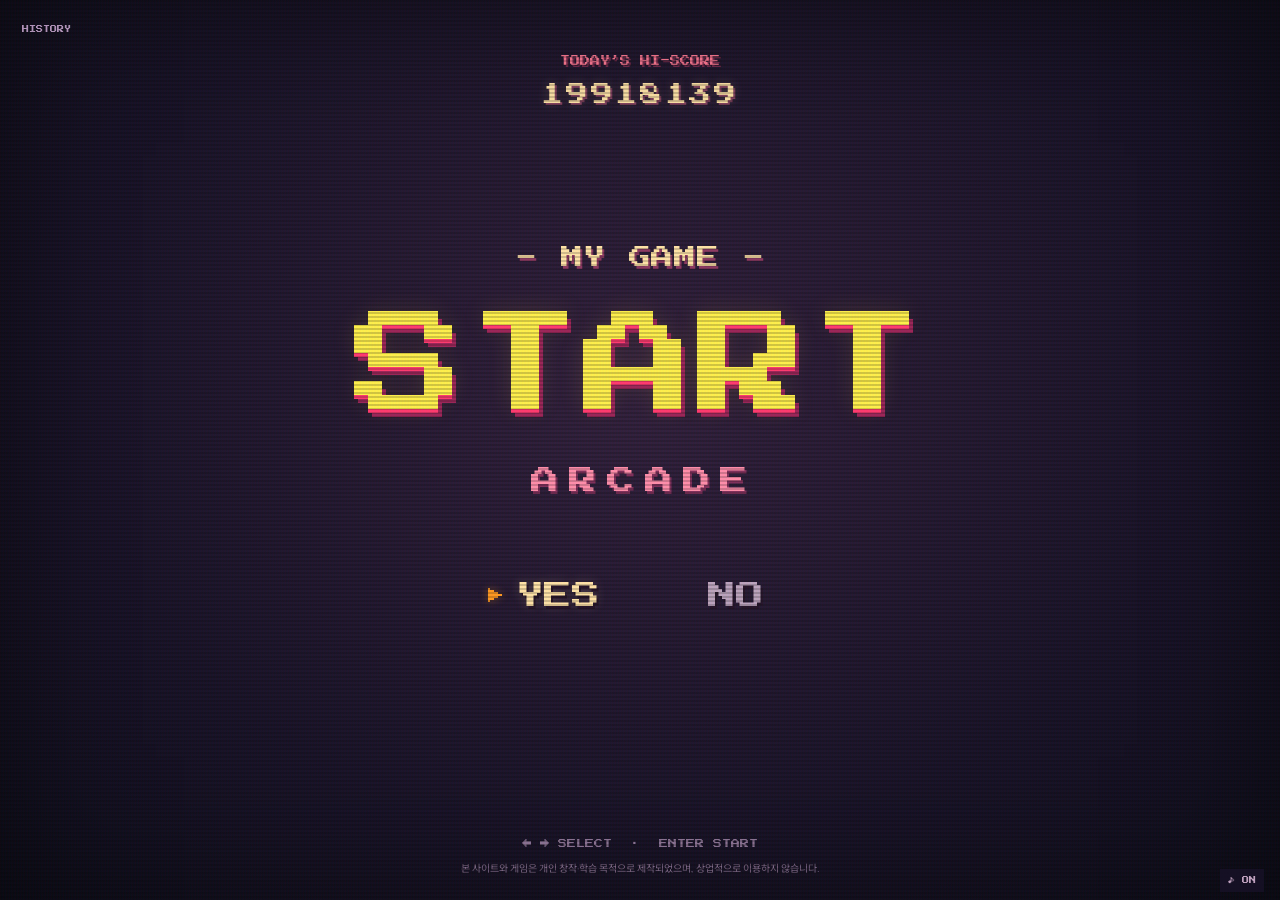
==== commit 33bd3d86: "feat: 룰렛 전용 네온 서바이버 보너스 게임 추가" ====
--- a/index.html
+++ b/index.html
@@ -32,9 +32,9 @@
   <link rel="preconnect" href="https://fonts.googleapis.com">
   <link rel="preconnect" href="https://fonts.gstatic.com" crossorigin>
   <link href="https://fonts.googleapis.com/css2?family=DM+Mono:wght@400;500&family=Manrope:wght@400;600;700;800&family=Noto+Sans+KR:wght@400;500;600;700;800&family=Press+Start+2P&display=swap" rel="stylesheet">
-  <link rel="stylesheet" href="css/style.css?v=game-notices-1">
-  <script src="js/audio.js?v=secret-breakout-1" defer></script>
-  <script src="js/main.js?v=game-notices-1" defer></script>
+  <link rel="stylesheet" href="css/style.css?v=roulette-bonus-1">
+  <script src="js/audio.js?v=roulette-bonus-1" defer></script>
+  <script src="js/main.js?v=roulette-bonus-1" defer></script>
 </head>
 <body class="is-loading start-page">
 <div class="page-loader" id="page-loader" role="status" aria-label="페이지를 불러오는 중">
--- a/css/style.css
+++ b/css/style.css
@@ -336,3 +336,32 @@
   .game-loading-notice { margin-top: 12px; font-size: 10px; }
   .lobby-notice { font-size: 9px; }
 }
+
+/* Native fourth game: compact canvas stage and readable HTML controls. */
+.survivor-case { max-width: 880px; }
+.survivor-screen { display: flex; flex-direction: column; align-items: center; min-height: 0; gap: 12px; }
+.survivor-heading { text-align: center; flex: none; }
+.survivor-heading .pixel-kicker { margin: 0 0 10px; }
+.survivor-heading .page-title { font-size: clamp(16px, 3.5vw, 28px); }
+.survivor-hud { display: flex; flex: none; justify-content: space-between; gap: 12px; width: min(640px, 100%); color: #ad94b3; font: clamp(6px, 1.5vw, 9px)/1.8 var(--font-pixel); }
+.survivor-hud b { display: block; color: var(--cream); font-weight: 400; font-size: 1.4em; font-variant-numeric: tabular-nums; }
+.survivor-field { position: relative; display: grid; place-items: center; flex: 1; min-height: 0; width: 100%; overflow: hidden; }
+#survivor-canvas { display: block; width: auto; height: auto; max-width: 100%; max-height: 100%; aspect-ratio: 4 / 3; background: #100b1b; border: 1px solid #67435f; image-rendering: pixelated; touch-action: none; }
+.survivor-overlay { position: absolute; inset: 0; display: flex; flex-direction: column; align-items: center; justify-content: center; padding: 20px; background: #100b1bd9; text-align: center; pointer-events: none; }
+.survivor-overlay[hidden] { display: none; }
+.survivor-overlay .pixel-kicker { color: #5ef2ce; margin-bottom: 14px; }
+.survivor-overlay h2 { margin: 0; color: #ffe77c; font-size: clamp(21px, 4vw, 32px); text-shadow: 2px 3px #813b61; }
+.survivor-overlay > p:last-child { color: #c3aebf; font-size: 12px; line-height: 1.9; }
+.survivor-bottom { flex: none; text-align: center; }
+.survivor-bottom p { margin: 0; color: #c3aebf; font-size: 11px; line-height: 1.6; }
+.survivor-bottom button { font-size: 11px; }
+@media (max-height: 600px) {
+  .survivor-case { height: 100svh; min-height: 0; padding: 12px 18px; gap: 8px; }
+  .survivor-heading .pixel-kicker { display: none; }
+  .survivor-heading .page-title { font-size: 16px; }
+  .survivor-screen { gap: 6px; }
+  .survivor-bottom button { min-height: 32px; padding: 6px; }
+}
+
+.pick-result.is-bonus .result-label { color: #5ef2ce; text-shadow: 1px 2px #22584f; }
+.pick-result.is-bonus { box-shadow: inset 0 0 0 1px #5ef2ce99, inset 0 0 35px #5ef2ce0c; }
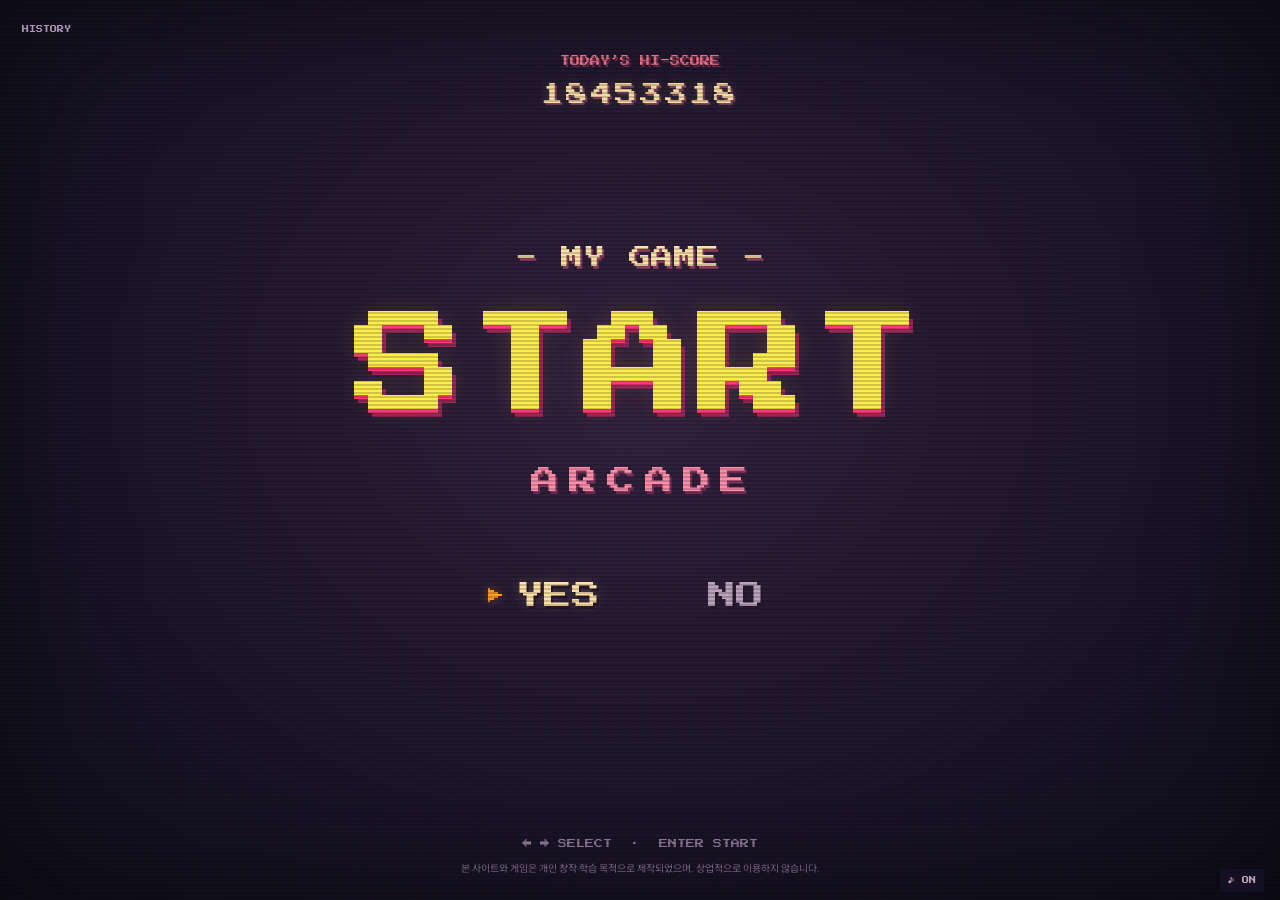
==== commit 0411105b: "chore: 외부 게임 등록 정리 및 내장 게임 유지" ====
--- a/index.html
+++ b/index.html
@@ -32,9 +32,9 @@
   <link rel="preconnect" href="https://fonts.googleapis.com">
   <link rel="preconnect" href="https://fonts.gstatic.com" crossorigin>
   <link href="https://fonts.googleapis.com/css2?family=DM+Mono:wght@400;500&family=Manrope:wght@400;600;700;800&family=Noto+Sans+KR:wght@400;500;600;700;800&family=Press+Start+2P&display=swap" rel="stylesheet">
-  <link rel="stylesheet" href="css/style.css?v=roulette-bonus-1">
+  <link rel="stylesheet" href="css/style.css?v=empty-archive-1">
   <script src="js/audio.js?v=roulette-bonus-1" defer></script>
-  <script src="js/main.js?v=roulette-bonus-1" defer></script>
+  <script src="js/main.js?v=empty-archive-1" defer></script>
 </head>
 <body class="is-loading start-page">
 <div class="page-loader" id="page-loader" role="status" aria-label="페이지를 불러오는 중">
--- a/css/style.css
+++ b/css/style.css
@@ -337,6 +337,7 @@
   .lobby-notice { font-size: 9px; }
 }
 
+
 /* Native fourth game: compact canvas stage and readable HTML controls. */
 .survivor-case { max-width: 880px; }
 .survivor-screen { display: flex; flex-direction: column; align-items: center; min-height: 0; gap: 12px; }
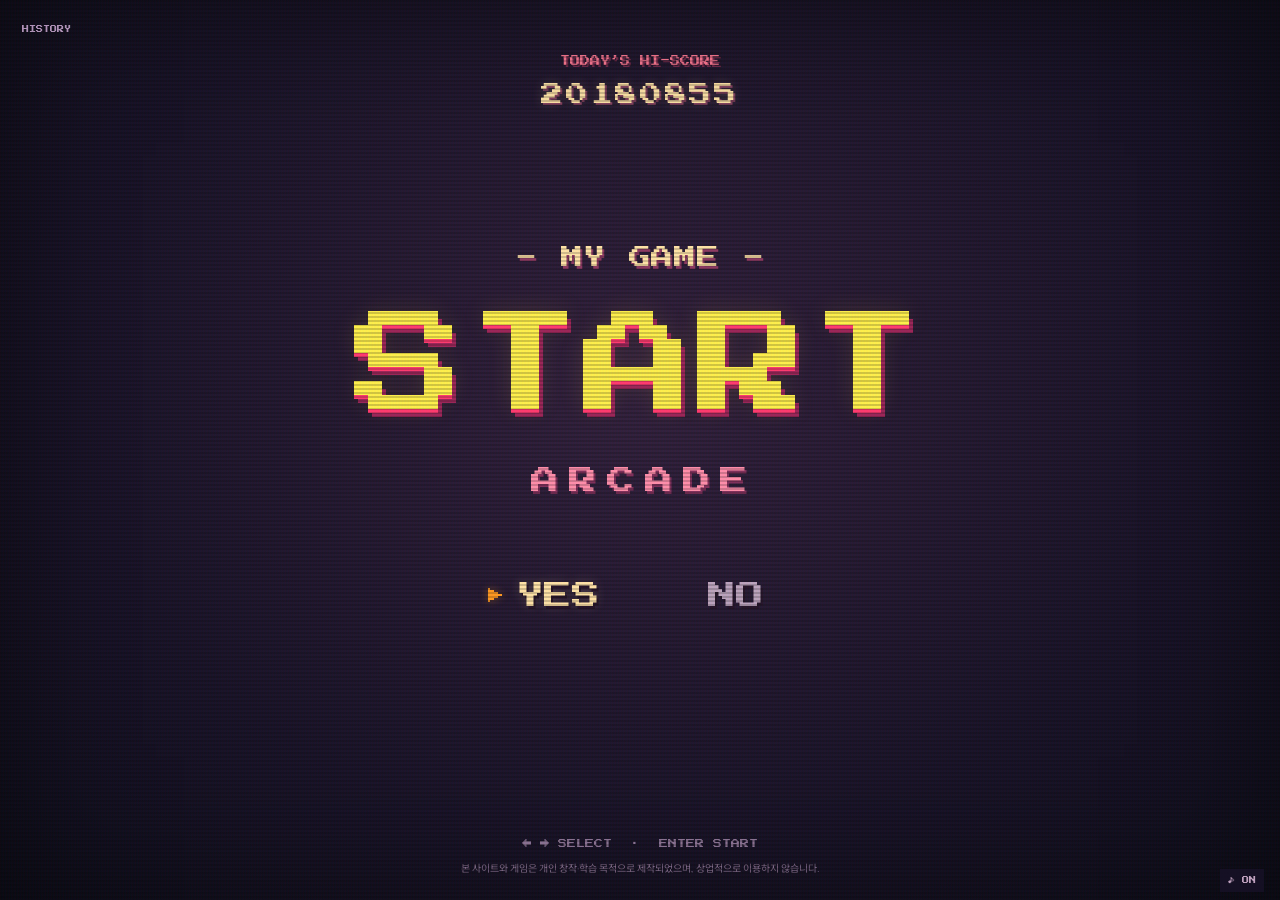
==== commit 7376b71f: "feat: 스텔라아케이드 메인과 개별 게임 분리" ====
--- a/index.html
+++ b/index.html
@@ -34,7 +34,7 @@
   <link href="https://fonts.googleapis.com/css2?family=DM+Mono:wght@400;500&family=Manrope:wght@400;600;700;800&family=Noto+Sans+KR:wght@400;500;600;700;800&family=Press+Start+2P&display=swap" rel="stylesheet">
   <link rel="stylesheet" href="css/style.css?v=empty-archive-1">
   <script src="js/audio.js?v=roulette-bonus-1" defer></script>
-  <script src="js/main.js?v=empty-archive-1" defer></script>
+  <script src="js/main.js?v=stellar-entries-1" defer></script>
 </head>
 <body class="is-loading start-page">
 <div class="page-loader" id="page-loader" role="status" aria-label="페이지를 불러오는 중">
